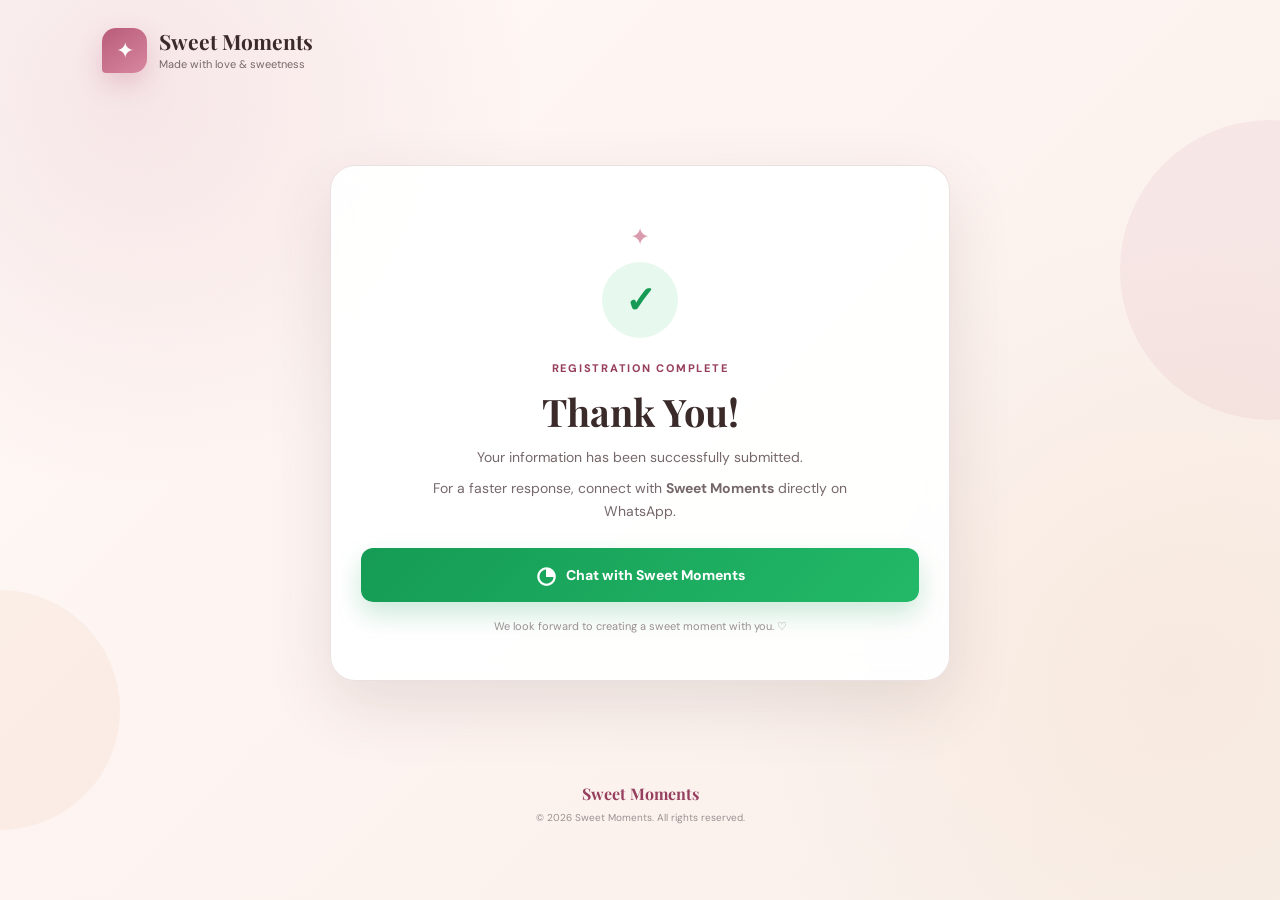
==== thank-you/index.html @ 3823213a "Add files via upload" ====
<!DOCTYPE html>
<html lang="en">
<head>
  <meta charset="UTF-8">
  <meta name="viewport" content="width=device-width, initial-scale=1.0">
  <meta name="description" content="Thank you for registering with Sweet Moments.">
  <meta name="theme-color" content="#b85c7a">
  <title>Thank You | Sweet Moments</title>

  <!-- GOOGLE TAG MANAGER:
       PASTE THE GTM HEAD CODE HERE.
       Then paste the GTM noscript code immediately after <body>.
       Do NOT put the Google tag directly in this file if you are using GTM.
  -->

  <link rel="preconnect" href="https://fonts.googleapis.com">
  <link rel="preconnect" href="https://fonts.gstatic.com" crossorigin>
  <link href="https://fonts.googleapis.com/css2?family=DM+Sans:wght@400;500;600;700&family=Playfair+Display:wght@600;700&display=swap" rel="stylesheet">
  <link rel="stylesheet" href="../style.css">
</head>
<body>
  <!-- GOOGLE TAG MANAGER NOSCRIPT GOES HERE -->

  <div class="background-shape shape-one"></div>
  <div class="background-shape shape-two"></div>

  <main class="page">
    <header class="brand-header">
      <div class="logo-mark" aria-hidden="true"><span>✦</span></div>
      <div>
        <div class="brand-name">Sweet Moments</div>
        <div class="brand-tagline">Made with love &amp; sweetness</div>
      </div>
    </header>

    <section class="thank-you-card" style="margin-top:40px;">
      <div class="success-decoration">✦</div>
      <div class="success-icon">✓</div>
      <span class="card-kicker">REGISTRATION COMPLETE</span>
      <h2>Thank You!</h2>
      <p>Your information has been successfully submitted.</p>
      <p class="next-text">For a faster response, connect with <strong>Sweet Moments</strong> directly on WhatsApp.</p>

      <a id="whatsappButton" class="whatsapp-button" href="#" target="_blank" rel="noopener noreferrer">
        <span class="whatsapp-symbol">◔</span>
        Chat with Sweet Moments
      </a>

      <p class="whatsapp-note">We look forward to creating a sweet moment with you. ♡</p>
    </section>

    <footer>
      <div class="footer-brand">Sweet Moments</div>
      <div>© 2026 Sweet Moments. All rights reserved.</div>
    </footer>
  </main>

  <script>
    const WHATSAPP_NUMBER = "918603286813";
    const BRAND_NAME = "Sweet Moments";
    const name = sessionStorage.getItem("sweetMomentsLeadName") || "there";

    const message =
      `Hello ${name}, I have just completed the registration on the ${BRAND_NAME} website. ` +
      `I would like to get more information.`;

    document.getElementById("whatsappButton").href =
      `https://wa.me/${WHATSAPP_NUMBER}?text=${encodeURIComponent(message)}`;
  </script>
</body>
</html>
---- style.css ----
*{box-sizing:border-box}
:root{--rose:#b85c7a;--rose-dark:#963f5e;--muted:#76686a;--line:#eadfe0;--brown:#3b2a2a;--green:#159b55;--danger:#c93636}
html{scroll-behavior:smooth}
body{margin:0;min-height:100vh;font-family:"DM Sans",Arial,sans-serif;color:var(--brown);background:radial-gradient(circle at 10% 10%,rgba(184,92,122,.12),transparent 25rem),radial-gradient(circle at 92% 75%,rgba(236,192,152,.16),transparent 28rem),linear-gradient(135deg,#fffaf7,#fdf3f0 48%,#f8f0ea);overflow-x:hidden}
.background-shape{position:fixed;z-index:-1;border-radius:50%;pointer-events:none}
.shape-one{width:300px;height:300px;right:-140px;top:120px;background:rgba(184,92,122,.08)}
.shape-two{width:240px;height:240px;left:-120px;bottom:70px;background:rgba(224,168,125,.1)}
.page{width:min(1120px,100%);min-height:100vh;margin:auto;padding:28px 22px 24px;display:flex;flex-direction:column}
.brand-header{display:flex;align-items:center;gap:12px;margin-bottom:52px}
.logo-mark{width:45px;height:45px;display:grid;place-items:center;border-radius:14px 14px 14px 4px;background:linear-gradient(145deg,var(--rose),#d8879f);color:#fff;font-size:22px;box-shadow:0 10px 25px rgba(184,92,122,.25)}
.brand-name{font-family:"Playfair Display",Georgia,serif;font-size:21px;font-weight:700;line-height:1}
.brand-tagline{margin-top:5px;color:var(--muted);font-size:11px}
.hero{display:grid;grid-template-columns:1fr 470px;gap:70px;align-items:center;flex:1}
.hero-copy{padding-bottom:25px}
.pill,.card-kicker{display:inline-block;color:var(--rose-dark);font-size:11px;font-weight:800;letter-spacing:.16em}
.pill{padding:8px 12px;border:1px solid rgba(184,92,122,.18);border-radius:999px;background:rgba(255,255,255,.62)}
.hero h1{margin:20px 0 16px;font-family:"Playfair Display",Georgia,serif;font-size:clamp(42px,6vw,68px);line-height:1.02;letter-spacing:-.045em}
.hero h1 em{color:var(--rose);font-style:normal}
.hero-copy>p{max-width:560px;margin:0;color:var(--muted);font-size:16px;line-height:1.75}
.trust-row{display:flex;flex-wrap:wrap;gap:18px;margin-top:26px;color:#5f5557;font-size:12px;font-weight:600}
.form-card,.thank-you-card{position:relative;background:rgba(255,255,255,.94);border:1px solid rgba(234,223,224,.95);border-radius:25px;box-shadow:0 24px 65px rgba(77,48,53,.12);backdrop-filter:blur(10px)}
.form-card{padding:31px}
.card-top{margin-bottom:22px}
.card-top h2{margin:7px 0 4px;font-family:"Playfair Display",Georgia,serif;font-size:29px}
.card-top p{margin:0;color:var(--muted);font-size:13px}
.field{margin-bottom:14px}
label{display:block;margin-bottom:7px;color:#463a3b;font-size:12px;font-weight:700}
label b{color:var(--rose)}
input{width:100%;height:49px;padding:13px 14px;border:1px solid var(--line);border-radius:11px;background:#fffdfc;color:var(--brown);font:inherit;font-size:13px;outline:none;transition:.18s}
input::placeholder{color:#aaa0a1}
input:focus{border-color:var(--rose);box-shadow:0 0 0 4px rgba(184,92,122,.09)}
input.invalid{border-color:var(--danger)}
.error{min-height:15px;margin-top:4px;color:var(--danger);font-size:11px}
.consent{display:flex;gap:8px;align-items:flex-start;margin:2px 0;color:#786e70;font-size:10.5px;font-weight:400;line-height:1.5}
.consent input{flex:0 0 auto;width:15px;height:15px;min-height:15px;margin:1px 0 0;padding:0;accent-color:var(--rose)}
.consent-error{margin-left:23px}
button{width:100%;height:51px;margin-top:10px;border:0;border-radius:11px;background:linear-gradient(135deg,var(--rose),#ce718d);color:#fff;font:inherit;font-size:13px;font-weight:800;letter-spacing:.04em;cursor:pointer;box-shadow:0 11px 24px rgba(184,92,122,.23);transition:.15s}
button:hover{transform:translateY(-1px)}
button:disabled{opacity:.68;cursor:not-allowed;transform:none}
.privacy-note{margin:11px 2px 0;color:#a09899;text-align:center;font-size:9.5px;line-height:1.5}
.thank-you-card{width:min(620px,100%);margin:30px auto 40px;padding:55px 30px 45px;text-align:center}
.success-decoration{color:#d99caf;font-size:24px;margin-bottom:10px}
.success-icon{width:76px;height:76px;display:grid;place-items:center;margin:0 auto 18px;border-radius:50%;background:#e7f8ee;color:var(--green);font-size:37px;font-weight:800}
.thank-you-card h2{margin:9px 0;font-family:"Playfair Display",Georgia,serif;font-size:38px}
.thank-you-card>p{margin:0 auto;color:var(--muted);line-height:1.65;font-size:14px}
.next-text{max-width:470px;margin-top:8px!important}
.whatsapp-button{display:flex;align-items:center;justify-content:center;gap:10px;width:100%;min-height:54px;margin:25px auto 0;border-radius:12px;background:linear-gradient(135deg,#159b55,#22b968);color:#fff;text-decoration:none;font-weight:800;font-size:14px;box-shadow:0 12px 26px rgba(21,155,85,.22)}
.whatsapp-symbol{font-size:23px}
.whatsapp-note{margin-top:15px!important;color:#9a8f91!important;font-size:11px!important}
footer{margin-top:40px;padding:20px 4px 0;color:#9b9192;text-align:center;font-size:10px;line-height:1.6}
.footer-brand{color:var(--rose-dark);font-family:"Playfair Display",Georgia,serif;font-size:16px;font-weight:700;margin-bottom:3px}
.hidden{display:none!important}
@media(max-width:900px){.hero{grid-template-columns:1fr;gap:32px}.hero-copy{text-align:center;padding-bottom:0}.hero-copy>p{margin-left:auto;margin-right:auto}.trust-row{justify-content:center}.form-card{width:min(560px,100%);margin:auto}}
@media(max-width:600px){.page{padding:20px 14px}.brand-header{margin-bottom:34px}.hero h1{font-size:clamp(38px,12vw,52px)}.hero-copy>p{font-size:14px}.form-card{padding:24px 19px;border-radius:20px}.thank-you-card{padding:42px 20px;border-radius:20px}}
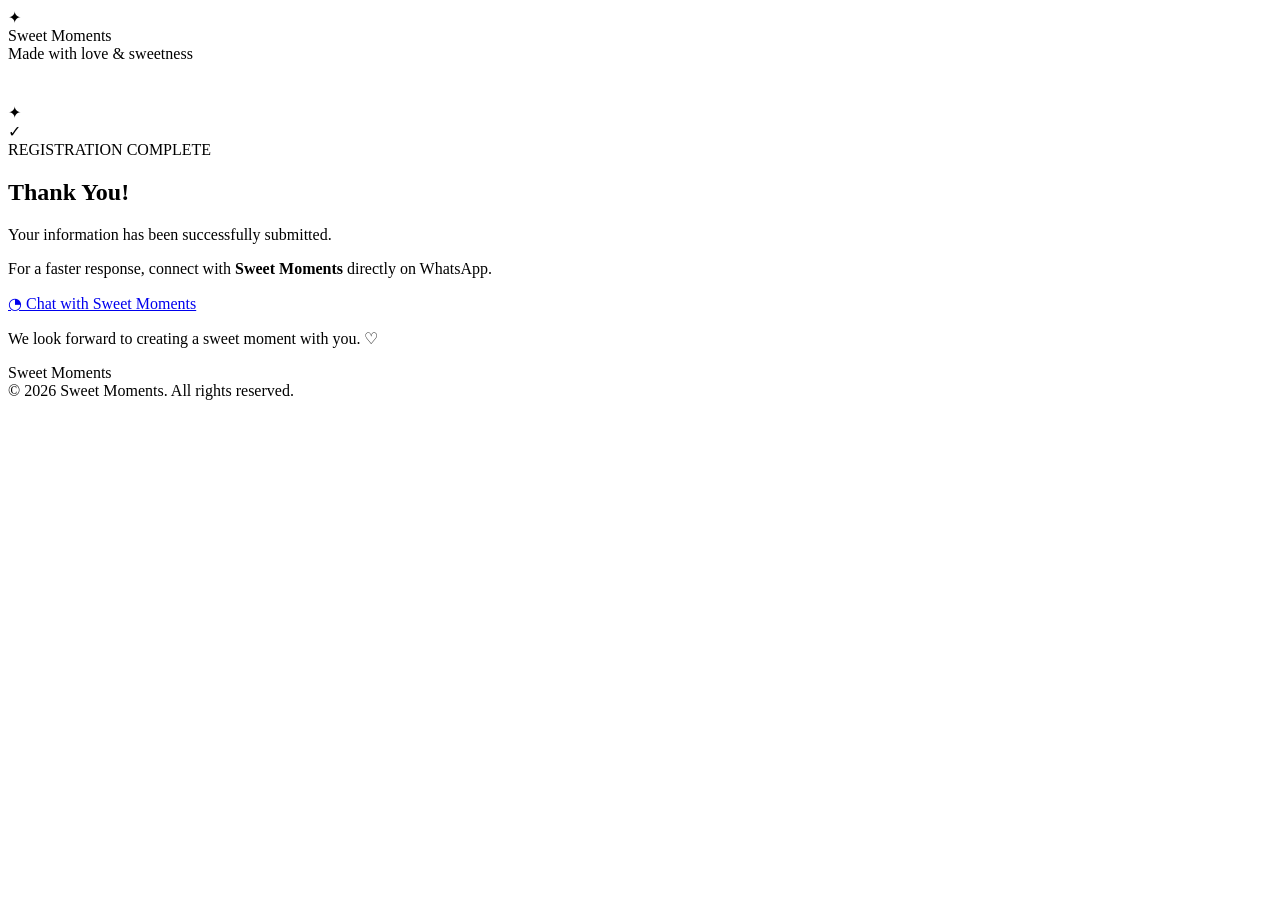
==== commit 75a0dcf7: "Update stylesheet link in thank-you page" ====
--- a/thank-you/index.html
+++ b/thank-you/index.html
@@ -16,7 +16,7 @@
   <link rel="preconnect" href="https://fonts.googleapis.com">
   <link rel="preconnect" href="https://fonts.gstatic.com" crossorigin>
   <link href="https://fonts.googleapis.com/css2?family=DM+Sans:wght@400;500;600;700&family=Playfair+Display:wght@600;700&display=swap" rel="stylesheet">
-  <link rel="stylesheet" href="../style.css">
+  <link rel="stylesheet" href="/landing-page-sweet/style.css">
 </head>
 <body>
   <!-- GOOGLE TAG MANAGER NOSCRIPT GOES HERE -->
